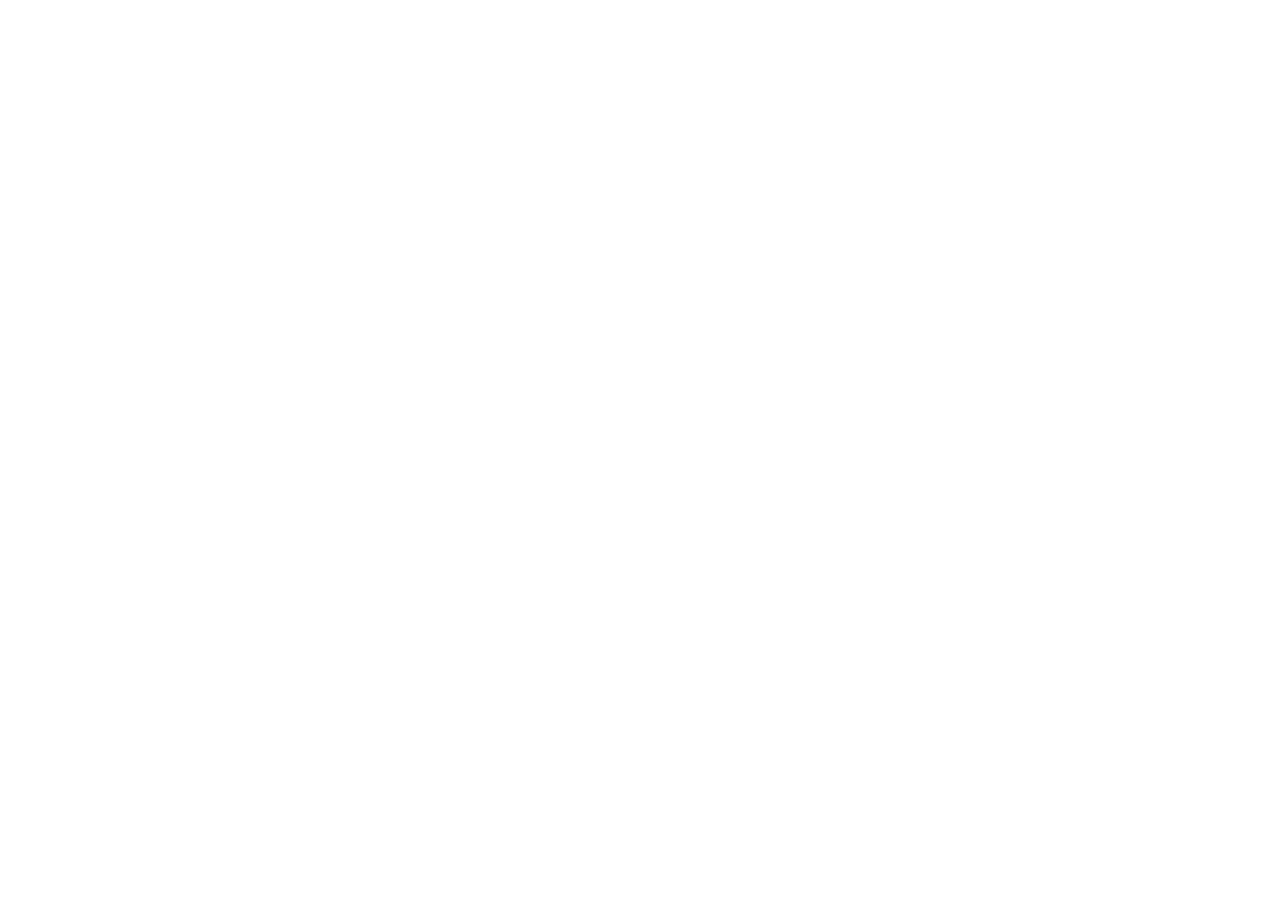
==== index.html @ e04b89ae "initial commit" ====
<!DOCTYPE html>
<html lang="en-us">
  <head>

    <meta charset="UTF-8">
    <meta name="viewport" content="width=device-width, initial-scale=1.0">
    <meta http-equiv="X-UA-Compatible" content="ie=edge">

    <title>Bootstrap Visualization Dashboard</title>

    <!-- Boostrap Stylesheet -->
    <link rel="stylesheet" href="assets/css/bootstrap.min.css" media="screen">

    <!-- Our own CSS stylesheet -->
    <link rel="stylesheet" href="assets/css/styles.css" media="screen">

  </head>

  <body>
    <!-- Start of navbar -->
    <!-- End of navbar -->

    <!-- Start of container -->
          <!-- Start of Visualizations imageNav Area -->
          <!-- End of the Visualizations imageNav Area -->
    <!-- End of container -->

    <!-- jQuery CDN -->
    <script type="text/javascript" src="https://code.jquery.com/jquery-2.1.4.min.js"></script>

    <!-- Bootstrap CDN -->
    <script src="https://maxcdn.bootstrapcdn.com/bootstrap/3.3.6/js/bootstrap.min.js"></script>
  </body>

</html>
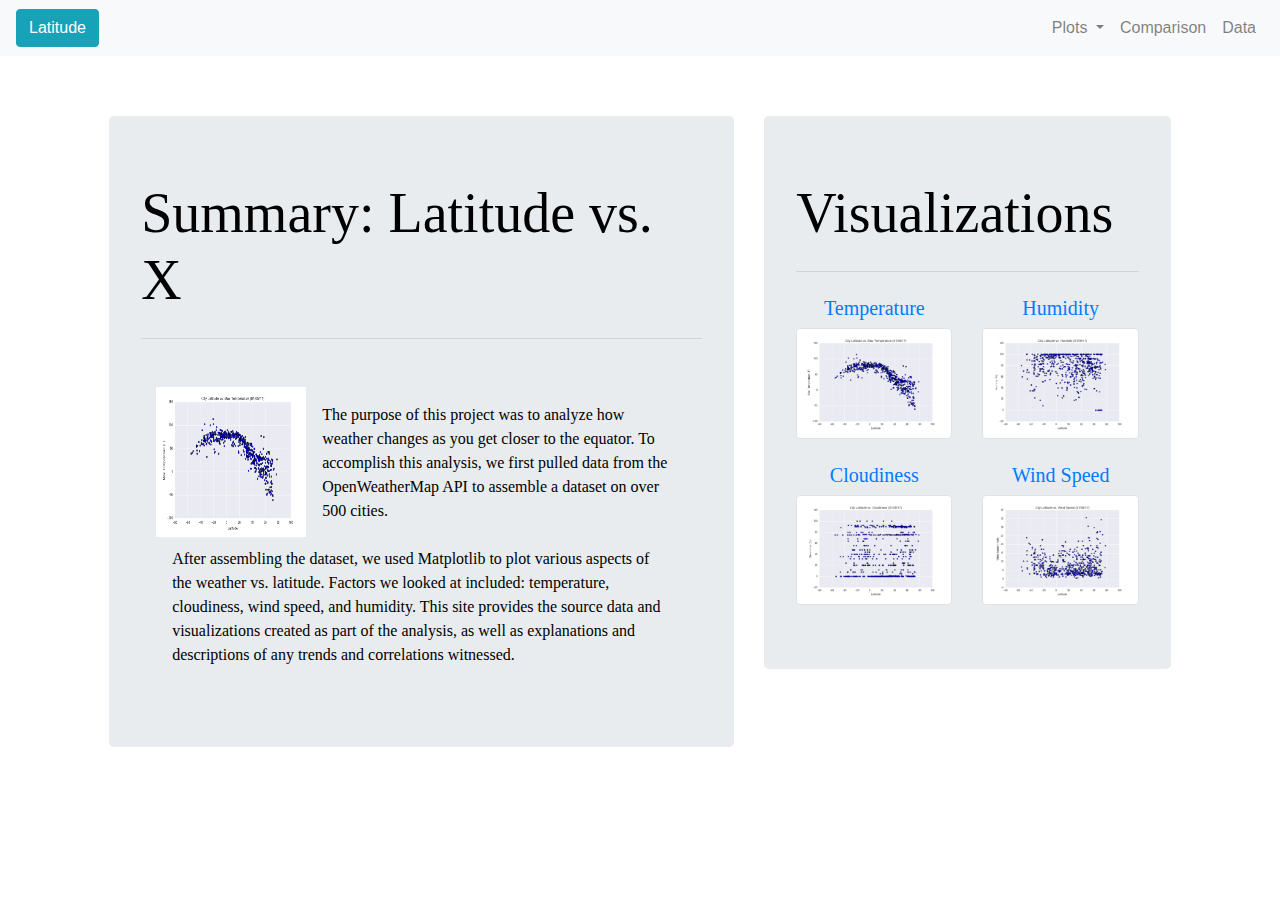
==== commit e96b82f2: "draft 1" ====
--- a/index.html
+++ b/index.html
@@ -9,27 +9,167 @@
     <title>Bootstrap Visualization Dashboard</title>
 
     <!-- Boostrap Stylesheet -->
-    <link rel="stylesheet" href="assets/css/bootstrap.min.css" media="screen">
+  
+    <!-- <link rel="stylesheet" href="assets/css/bootstrap.min.css" media="screen"> -->
+    
+    <link rel="stylesheet" href="https://stackpath.bootstrapcdn.com/bootstrap/4.3.1/css/bootstrap.min.css" integrity="sha384-ggOyR0iXCbMQv3Xipma34MD+dH/1fQ784/j6cY/iJTQUOhcWr7x9JvoRxT2MZw1T" crossorigin="anonymous" media="screen">
 
     <!-- Our own CSS stylesheet -->
+  
     <link rel="stylesheet" href="assets/css/styles.css" media="screen">
-
+    
+    <!-- <link rel="stylesheet" href="style.css"> -->
+  
   </head>
 
   <body>
     <!-- Start of navbar -->
+
+    <nav class="navbar navbar-expand-lg navbar-light bg-light">
+      
+      <a class="btn btn-info" href="index.html" type="button" role="button">Latitude</a>
+
+      <button class="navbar-toggler" type="button" data-toggle="collapse" data-target="#navbarSupportedContent" aria-controls="navbarSupportedContent" aria-expanded="false" aria-label="Toggle navigation">
+        <span class="navbar-toggler-icon"></span>
+      </button>
+
+      <div class="collapse navbar-collapse justify-content-end" id="navbarSupportedContent">
+        <ul class="navbar-nav active ms-auto">
+
+          <li class="nav-item dropdown">
+            <a class="nav-link dropdown-toggle" href="#" id="navbarDropdown" role="button" data-toggle="dropdown">
+              Plots
+            </a>
+            <ul class="dropdown-menu" aria-labelledby="navbarDropdown">
+              <a class="dropdown-item" href="visualizations/temp.html" class="dropdown-item">Max Temperature</a>
+              <a class="dropdown-item" href="visualizations/humidity.html" class="dropdown-item">Humidity</a>
+              <a class="dropdown-item" href="visualizations/cloudiness.html" class="dropdown-item">Cloudiness</a>
+              <a class="dropdown-item" href="visualizations/wind.html" class="dropdown-item">Wind Speed</a>
+            </ul> 
+          </li>
+
+          <li class="nav-item">
+            <a href="comparison.html" class="nav-link">Comparison</a>
+          </li>
+          <li class="nav-item">
+            <a href="data.html" class="nav-link">Data</a>
+          </li>
+        </ul>
+      </div>
+
+    </nav>
+
     <!-- End of navbar -->
 
     <!-- Start of container -->
+    <div class="parent-container">
+      <div class="row">
+          <div class="col-md-1"></div>
+          <div class="col-md-6">
+            <div class="jumbotron">
+              <h1 class="display-4">Summary: Latitude vs. X </h1>
+              <p class="lead"> </p>
+              <hr class="my-4">
+              <div class="container">
+                <article class="row single-post mt-5 no-gutters">
+                    <div class="col-md-12">
+                        <div class="image-wrapper float-left pr-3">
+                            <img src="assets/images/Fig1.png" alt="..." width="150" height="150"> <!--https://placeimg.com/150/150/animals-->
+                        </div>
+                        <div class="single-post-content-wrapper p-3">
+                          The purpose of this project was to analyze how weather changes as you get closer to the equator. To accomplish this analysis, we first pulled data from the OpenWeatherMap API to assemble a dataset on over 500 cities.
+                          <br> 
+                          <br> 
+                          After assembling the dataset, we used Matplotlib to plot various aspects of the weather vs. latitude. Factors we looked at included: temperature, cloudiness, wind speed, and humidity. This site provides the source data and
+                          visualizations created as part of the analysis, as well as explanations and descriptions of any trends and correlations witnessed.
+                        </div>
+                    </div>
+                </article>
+              </div>
+            </div>
+          </div>          
+
           <!-- Start of Visualizations imageNav Area -->
+
+          <div class="col-md-4">
+            <div class="jumbotron">
+              <h1 class="display-4">Visualizations</h1>
+              <p class="lead"> </p>
+              <hr class="my-4">
+
+              <div class="row">
+                <div class="col">
+                  <div class="thumbnail">
+                    <a href="visualizations/temp.html" class="">
+                      <div class="caption">
+                        <h5 class="text-center">Temperature</h5>
+                      </div>
+                      <img src="assets/images/Fig1.png" alt="..." class="img-thumbnail" href="visualizations/temp.html">
+                    </a>
+                  </div>
+                </div>
+                <div class="col">
+                  <div class="thumbnail">
+                    <a href="visualizations/humidity.html" class="">
+                      <div class="caption">
+                        <h5 class="text-center">Humidity</h5>
+                      </div>
+                      <img src="assets/images/Fig2.png" alt="..." class="img-thumbnail">
+                    </a>  
+                  </div>
+                </div>
+              </div>
+              <div class="row">
+                <br>
+              </div>
+              <div class="row">
+                <div class="col">
+                  <div class="thumbnail">
+                    <a href="visualizations/cloudiness.html" class="">
+                      <div class="caption">
+                        <h5 class="text-center">Cloudiness</h5>
+                      </div>
+                      <img src="assets/images/Fig3.png" alt="..." class="img-thumbnail">
+                    </a>  
+                    </div>
+                </div>
+                <div class="col">
+                  <div class="thumbnail">
+                    <a href="visualizations/wind.html" class="">
+                      <div class="caption">
+                        <h5 class="text-center">Wind Speed</h5>
+                      </div>
+                      <img src="assets/images/Fig4.png" alt="..." class="img-thumbnail">
+                    </a>
+                    </div>
+                </div>
+              </div>  
+
+            </div>
+
+          </div>   
+
+          <div class="col-md-1"></div>
+        
           <!-- End of the Visualizations imageNav Area -->
+
+      </div>
+
+    </div>
     <!-- End of container -->
-
+    
     <!-- jQuery CDN -->
-    <script type="text/javascript" src="https://code.jquery.com/jquery-2.1.4.min.js"></script>
+    <!-- <script type="text/javascript" src="https://code.jquery.com/jquery-2.1.4.min.js"></script> -->
 
     <!-- Bootstrap CDN -->
-    <script src="https://maxcdn.bootstrapcdn.com/bootstrap/3.3.6/js/bootstrap.min.js"></script>
+    <!-- <script src="https://maxcdn.bootstrapcdn.com/bootstrap/3.3.6/js/bootstrap.min.js"></script>     -->
+
+    <script src="https://code.jquery.com/jquery-3.3.1.slim.min.js" integrity="sha384-q8i/X+965DzO0rT7abK41JStQIAqVgRVzpbzo5smXKp4YfRvH+8abtTE1Pi6jizo" crossorigin="anonymous"></script>
+    <script src="https://cdnjs.cloudflare.com/ajax/libs/popper.js/1.14.7/umd/popper.min.js" integrity="sha384-UO2eT0CpHqdSJQ6hJty5KVphtPhzWj9WO1clHTMGa3JDZwrnQq4sF86dIHNDz0W1" crossorigin="anonymous"></script>
+    <script src="https://stackpath.bootstrapcdn.com/bootstrap/4.3.1/js/bootstrap.min.js" integrity="sha384-JjSmVgyd0p3pXB1rRibZUAYoIIy6OrQ6VrjIEaFf/nJGzIxFDsf4x0xIM+B07jRM" crossorigin="anonymous"></script>
+    
+
+
   </body>
 
 </html>
--- a/assets/css/styles.css
+++ b/assets/css/styles.css
@@ -0,0 +1,6 @@
+.jumbotron {
+    /* font-size: 15px; */
+    font-family:Times;
+    margin-top: 60px;
+    color: black
+  }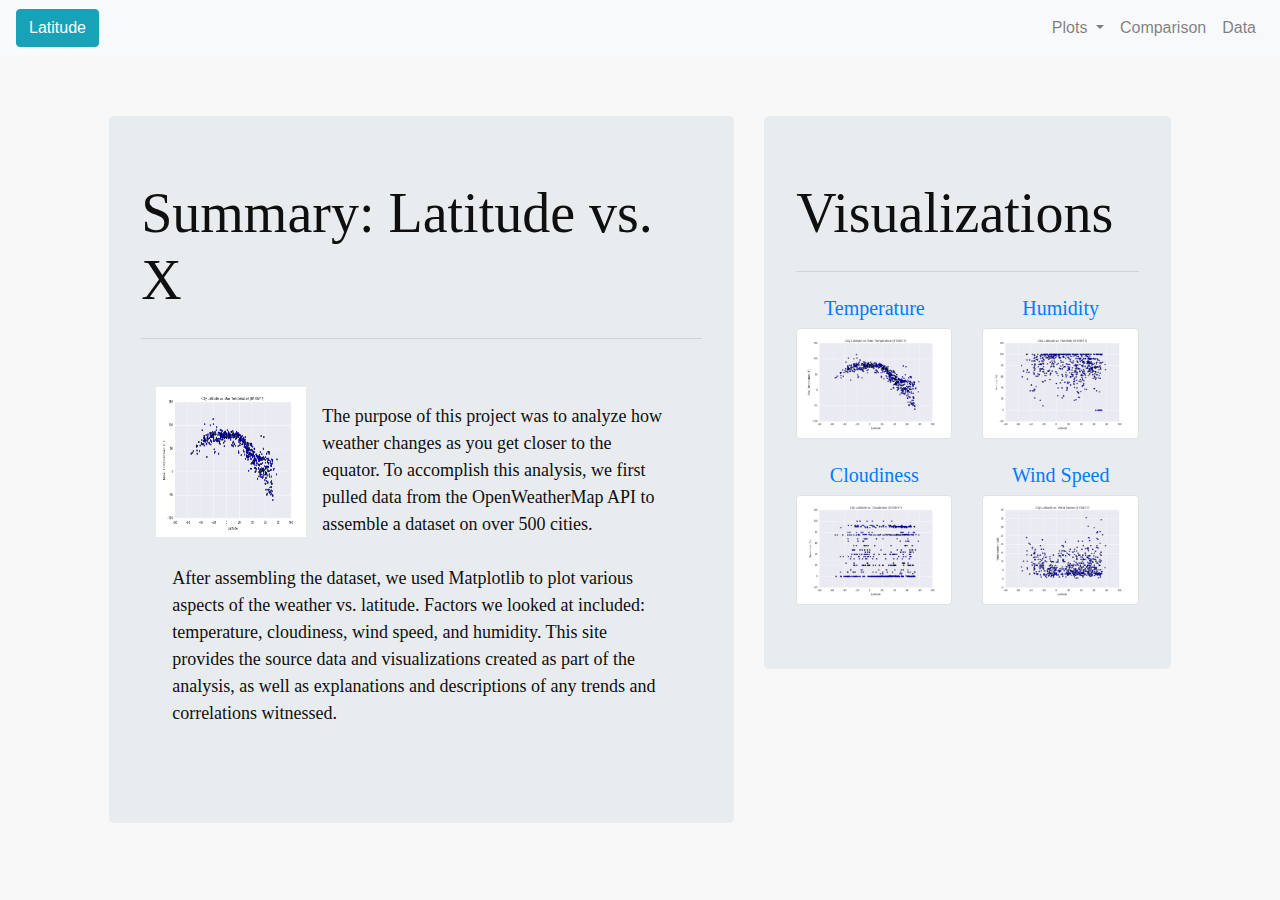
==== commit f540b518: "final draft" ====
--- a/index.html
+++ b/index.html
@@ -6,19 +6,15 @@
     <meta name="viewport" content="width=device-width, initial-scale=1.0">
     <meta http-equiv="X-UA-Compatible" content="ie=edge">
 
-    <title>Bootstrap Visualization Dashboard</title>
+    <title>Latitude vs X Dashboard</title>
 
     <!-- Boostrap Stylesheet -->
   
-    <!-- <link rel="stylesheet" href="assets/css/bootstrap.min.css" media="screen"> -->
-    
     <link rel="stylesheet" href="https://stackpath.bootstrapcdn.com/bootstrap/4.3.1/css/bootstrap.min.css" integrity="sha384-ggOyR0iXCbMQv3Xipma34MD+dH/1fQ784/j6cY/iJTQUOhcWr7x9JvoRxT2MZw1T" crossorigin="anonymous" media="screen">
 
     <!-- Our own CSS stylesheet -->
   
     <link rel="stylesheet" href="assets/css/styles.css" media="screen">
-    
-    <!-- <link rel="stylesheet" href="style.css"> -->
   
   </head>
 
@@ -77,12 +73,15 @@
                             <img src="assets/images/Fig1.png" alt="..." width="150" height="150"> <!--https://placeimg.com/150/150/animals-->
                         </div>
                         <div class="single-post-content-wrapper p-3">
+                          <p>
                           The purpose of this project was to analyze how weather changes as you get closer to the equator. To accomplish this analysis, we first pulled data from the OpenWeatherMap API to assemble a dataset on over 500 cities.
                           <br> 
                           <br> 
                           After assembling the dataset, we used Matplotlib to plot various aspects of the weather vs. latitude. Factors we looked at included: temperature, cloudiness, wind speed, and humidity. This site provides the source data and
                           visualizations created as part of the analysis, as well as explanations and descriptions of any trends and correlations witnessed.
+                          </p>
                         </div>
+
                     </div>
                 </article>
               </div>
@@ -96,7 +95,6 @@
               <h1 class="display-4">Visualizations</h1>
               <p class="lead"> </p>
               <hr class="my-4">
-
               <div class="row">
                 <div class="col">
                   <div class="thumbnail">
@@ -158,17 +156,9 @@
     </div>
     <!-- End of container -->
     
-    <!-- jQuery CDN -->
-    <!-- <script type="text/javascript" src="https://code.jquery.com/jquery-2.1.4.min.js"></script> -->
-
-    <!-- Bootstrap CDN -->
-    <!-- <script src="https://maxcdn.bootstrapcdn.com/bootstrap/3.3.6/js/bootstrap.min.js"></script>     -->
-
     <script src="https://code.jquery.com/jquery-3.3.1.slim.min.js" integrity="sha384-q8i/X+965DzO0rT7abK41JStQIAqVgRVzpbzo5smXKp4YfRvH+8abtTE1Pi6jizo" crossorigin="anonymous"></script>
     <script src="https://cdnjs.cloudflare.com/ajax/libs/popper.js/1.14.7/umd/popper.min.js" integrity="sha384-UO2eT0CpHqdSJQ6hJty5KVphtPhzWj9WO1clHTMGa3JDZwrnQq4sF86dIHNDz0W1" crossorigin="anonymous"></script>
     <script src="https://stackpath.bootstrapcdn.com/bootstrap/4.3.1/js/bootstrap.min.js" integrity="sha384-JjSmVgyd0p3pXB1rRibZUAYoIIy6OrQ6VrjIEaFf/nJGzIxFDsf4x0xIM+B07jRM" crossorigin="anonymous"></script>
-    
-
 
   </body>
 
--- a/assets/css/styles.css
+++ b/assets/css/styles.css
@@ -2,5 +2,13 @@
     /* font-size: 15px; */
     font-family:Times;
     margin-top: 60px;
-    color: black
-  }+    color: rgb(15, 15, 15)
+  }
+
+body {
+    background-color: rgba(248, 247, 247, 0.934);
+}  
+
+p {
+    font-size: large;
+}